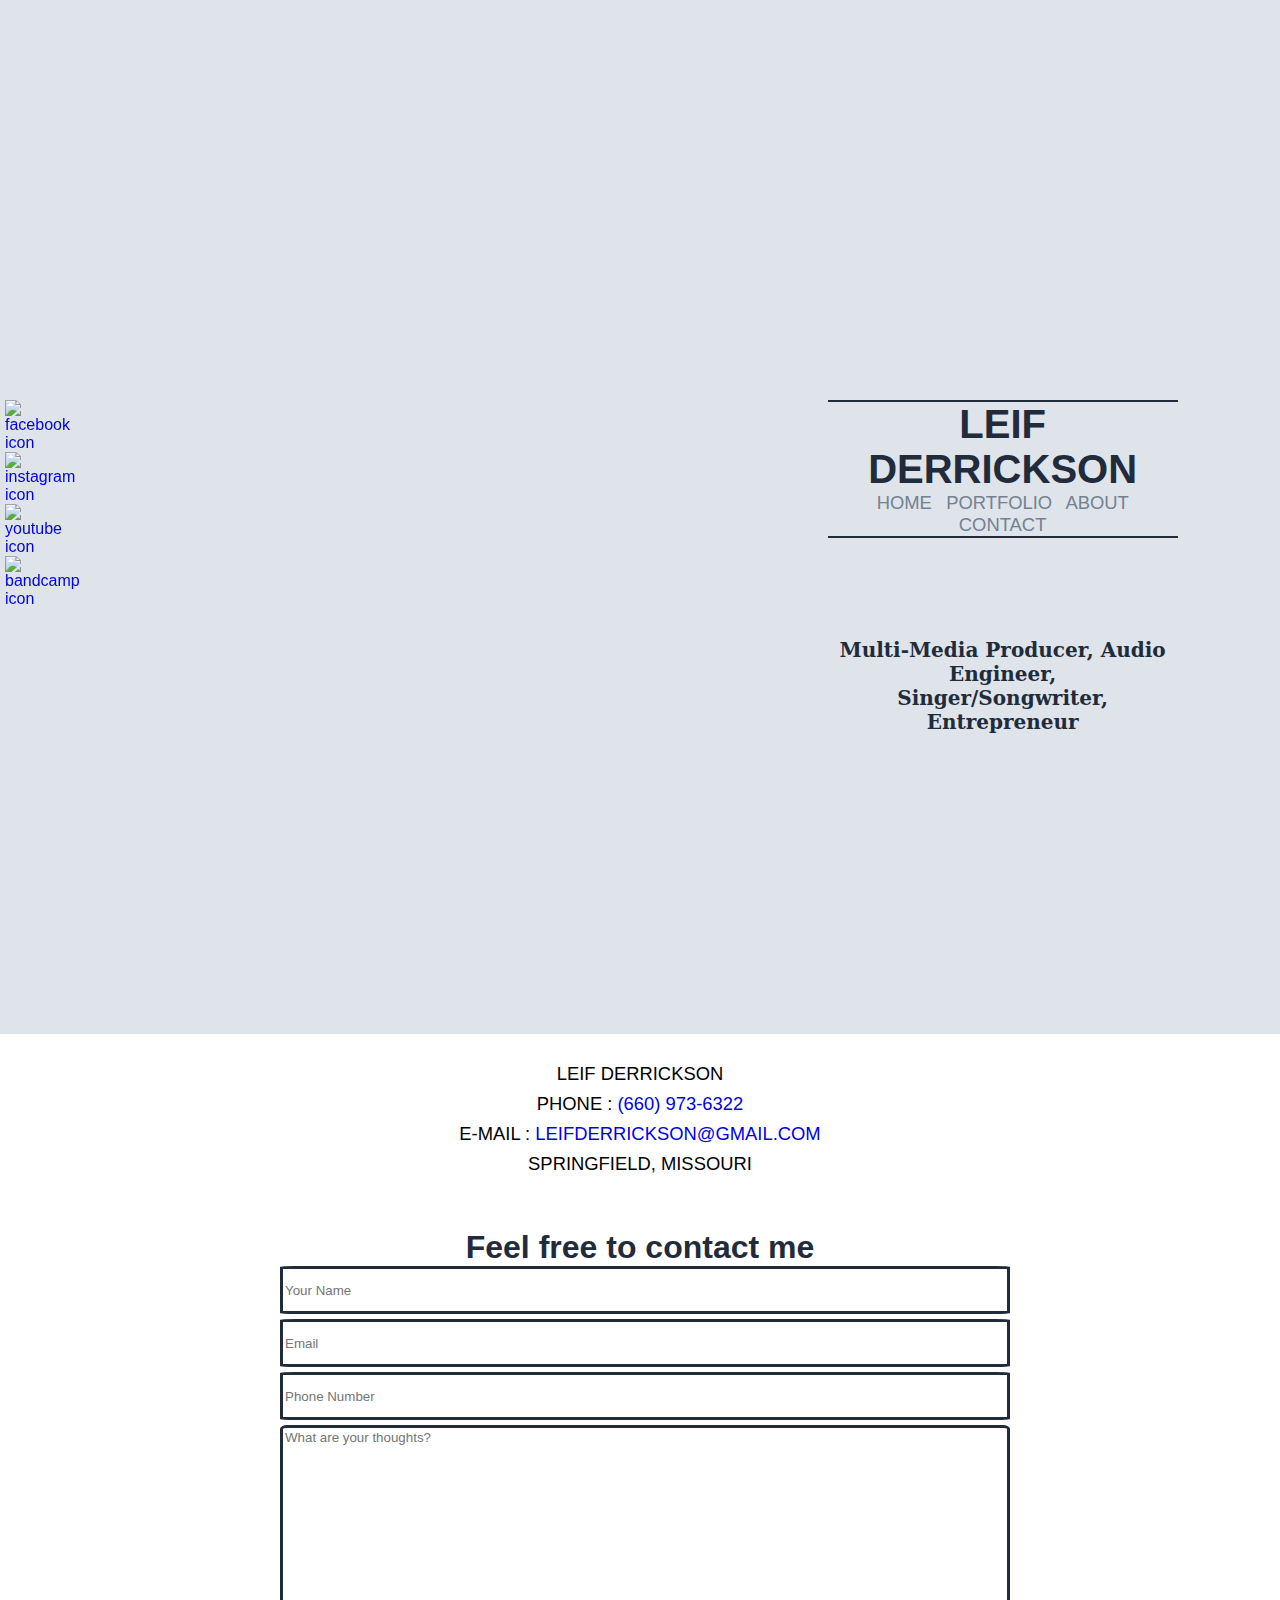
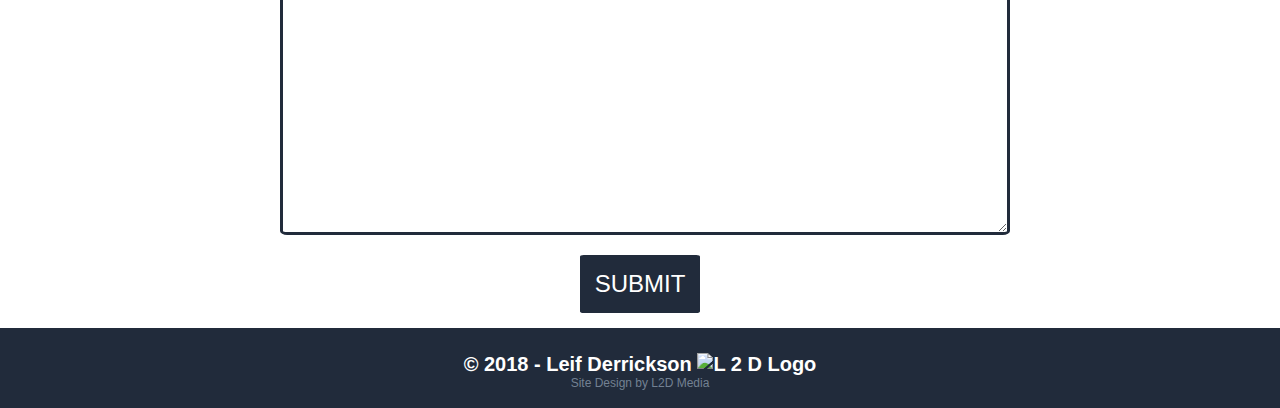
==== index.html @ 2d31aee1 "Add files via upload" ====
<!doctype html>
<html>
<head>
	<meta charset="utf-8">
	<title>Leif Derrickson Home</title>
	<meta name="viewport" content="width=device-width, initial-scale=1.0">
	<link href="style.css" type="text/css" rel="stylesheet">
</head>
	
<body>
	<div class="body-container">
		<div class="social-media-container">
					<a href="https://www.facebook.com/leifthewarrior" class="social-icon facebook"><img src="img/icons/facebook-social-icon-l2d.svg" alt="facebook icon"></a>

					<a href="https://www.instagram.com/leifderrickson/"  class="social-icon instagram"><img src="img/icons/instagram-social-icon-l2d.svg" alt="instagram icon"></a>

					<a href="https://www.youtube.com/user/LeifTheWarrior" class="social-icon youtube"><img src="img/icons/youtube-social-icon-l2d.svg" alt="youtube icon"></a>

					<a href="https://leifderrickson.bandcamp.com/releases" class="social-icon bandcamp"><img src="img/icons/bandcamp-social-icon-l2d.svg" alt="bandcamp icon"></a>
		</div>
		
		<header>
			<h1>Leif Derrickson</h1>
			<nav class="main-navigation">
				<a href="index.html" class="nav-link">Home</a>
				<a href="design.html" class="nav-link">Portfolio</a>
				<a href="about.html" class="nav-link">About</a>
				<a href="#contact" class="nav-link">Contact</a>
			</nav>
		</header>
		<img src="img/LeifDerrickson-Homepage-Mobile-profile.jpg" class="mobile-profile-small" alt="Leif Derrickson Home Page Profile">
		<img src="img/LeifDerrickson-Homepage-Background.jpg" class="mobile-profile-large" alt="Leif Derrickson Home Page Profile">
		<p class="body-paragraph">Multi-Media Producer, Audio Engineer, <br> Singer/Songwriter, Entrepreneur</p>
	</div>
	
	<div class="contact-container">
		<div class="contact-info">
			<p>Leif Derrickson
			<br>Phone :<a href="tel:+1-660-973-6322"> (660) 973-6322</a>
			<br>e-mail : <a href="mailto:leifderrickson@gmail.com">leifderrickson@gmail.com</a>
			<br>Springfield, Missouri</p>
		</div>
		
		<h2 id="contact">Feel free to contact me</h2>
		
		
			<form action="l2d_form_submit.php" class="contact" method="post"> <!--this action will be a php file/ protocol -->
				<input type="text" class="contact-input" id="firstName" name="name" placeholder="Your Name">
				<input type="email" class="contact-input" id="email" name="email" placeholder="Email">
				<input type="text" class="contact-input" id="phoneNumber" name="phoneNumber" placeholder="Phone Number">
				<textarea id="subject" name="suject" placeholder="What are your thoughts?"></textarea>
				<input  type="button" id="button" value="Submit">
			</form>
		
	</div>
	<footer>
		<h6>&copy; 2018 - Leif Derrickson <img src="img/L2D-logo-small-50px-white.png" alt="L 2 D Logo" class="L2DLogoSmall"> </h6> 
		
		<p>Site Design by L2D Media</p>
	</footer>
</body>
</html>
---- style.css ----
@charset "utf-8";
/* CSS Document */

* {
	display: border-box;
	margin: auto;
	font-family: "Gill Sans", "Gill Sans MT", "Myriad Pro", "DejaVu Sans Condensed", Helvetica, Arial, "sans-serif";
	list-style: none;
	text-decoration: none;
}

/**************************************Mobile Responsive********************************************************/

	.body-container {
		width: 100%;
		display: flex;
		flex-direction: column;
		background-color: #DEE4E9;
	}
	
	.social-media-container {
		display: flex;
		flex-direction: row;
		width: 100%;
		background-color: #212B3B;
		
	}
	.social-icon {
		align-content: center;
	}

	.social-icon > img {
		width: 45px;
		height: 45px;
	}

.social-icon > img:hover {
	transform: scale(1.25,1.25);
	transform-timing-function: ease-in;
}

.social-icon > img:active {
	transform: scale(.75,.75);
	transform-timing-function: ease-in;
}
	
	header {
		border-top: 2px solid #212b3b;
		border-bottom: 2px solid #212b3b;
		margin-top: 25px;
	}
	
	header h1 {
		width: 100%;
		font-size: 2.5em;
		color: #212B3B;
		text-transform: uppercase;
		text-align: center;
	}
	
	.main-navigation {
		font-size: 1.15em;
		text-align: center;
		text-transform: uppercase;
		word-spacing: .5em;
	}
	
	.main-navigation > a {
	 	color: #738192;	
	}

.main-navigation > a:hover {
	color: #212B3B;
}
	
	.main-navigation > a:active {
		color: #a59784;
	}
	
	.mobile-profile-small {
		width: 240px;
		height: 240px;
		border: 10px solid white;
		margin-top: 50px;
	}
	.mobile-profile-large {
		display: none;
	}
	
	.body-paragraph {
		width: 90%;
		font-family: Constantia, "Lucida Bright", "DejaVu Serif", Georgia, "serif";
		font-size: 1.25em;
		color: #212B3B;
		font-weight: bold;
		text-align: center;
		margin-top: 50px;
		margin-bottom: 100px;
	}
	
	/*******************Contact***************************/
	
	.contact-container {
		display: flex;
		flex-direction: column;
		width: 100%;
	}
	
	.contact-info p {
		font-size: 1.15em;
		text-align: center;
		text-transform: uppercase;
		line-height: 30px;
		margin-top: 25px;
	}
	
	.contact-container > h2 {
		font-size: 2em;
		color: #212B3B;
		margin-top: 50px;
	}
	
	.contact {
		display: flex;
		flex-direction: column;
		width: 90%;
	}
	
	.contact-input {
		width: 100%;
		height: 40px;
		border: 3px solid #212B3B;
		border-radius: 2%;
		margin-bottom: 5px;
	}
	
	#subject {
		width: 100%;
		height: 160px;
		border: 3px solid #212B3B;
		border-radius: 1%;
		margin-bottom: 5px;
	}
	
	#button {
		background-color: #212B3B;
		font-size: 1.5em;
		text-transform: uppercase;
		color: white;
		padding: 15px;
		border: none;
		border-radius: 3%;
		margin: 15px auto;
	}
	
	#button:active {
		transform: scale(.90, .90);
	}
	
	/******************Footer***********************/
	
	footer {
	background-color: #212b3b;
	height: 80px;
	overflow: hidden
}

h6 {
	width: 100%;
	text-align: center;
	color: white;
	font-size: 1.25em;
	margin-top: 25px;
}
	h6 > img {
		width: 25px;
	}
	
	footer > p {
		color: #738192;
		text-align: center;
		font-size: .75em;
	}


/******************************Portait Tablet large phone response*****************************************/

@media only screen and (min-width: 600px) {


	.mobile-profile-small {
		display: none;
	}
	
	.mobile-profile-large {
		display: block;
		width: 75%;
		border: 10px solid white;
		margin-top: 50px;
	}
	
}

/*****************************Responsive for Large Tablet to desktop************************************/

@media only screen and (min-width: 992px) {
	.mobile-profile-large {
		display: none;
	}
	.body-container {
	background-image: url(img/LeifDerrickson-Homepage-Background.jpg);
	background-color: #DEE4E9;
	background-size: cover;

	}
	
	.social-media-container {
		display: block;
		position: fixed;
		width: 50px;
		background-color: transparent;
		margin:  400px 0;
		margin-left: 5px;
	}
	
	
	
	header {

		width: 350px;
		margin-right: 8%;
		margin-top: 400px;
	}
	
	.body-paragraph {
		width: 350px;
		margin-top: 100px;
		margin-right: 8%;
		margin-bottom: 300px;
	}
	
	.contact-container {
		width: 800px;
	}
	
	#subject {
		height: 400px;
	}
	
	
	
}
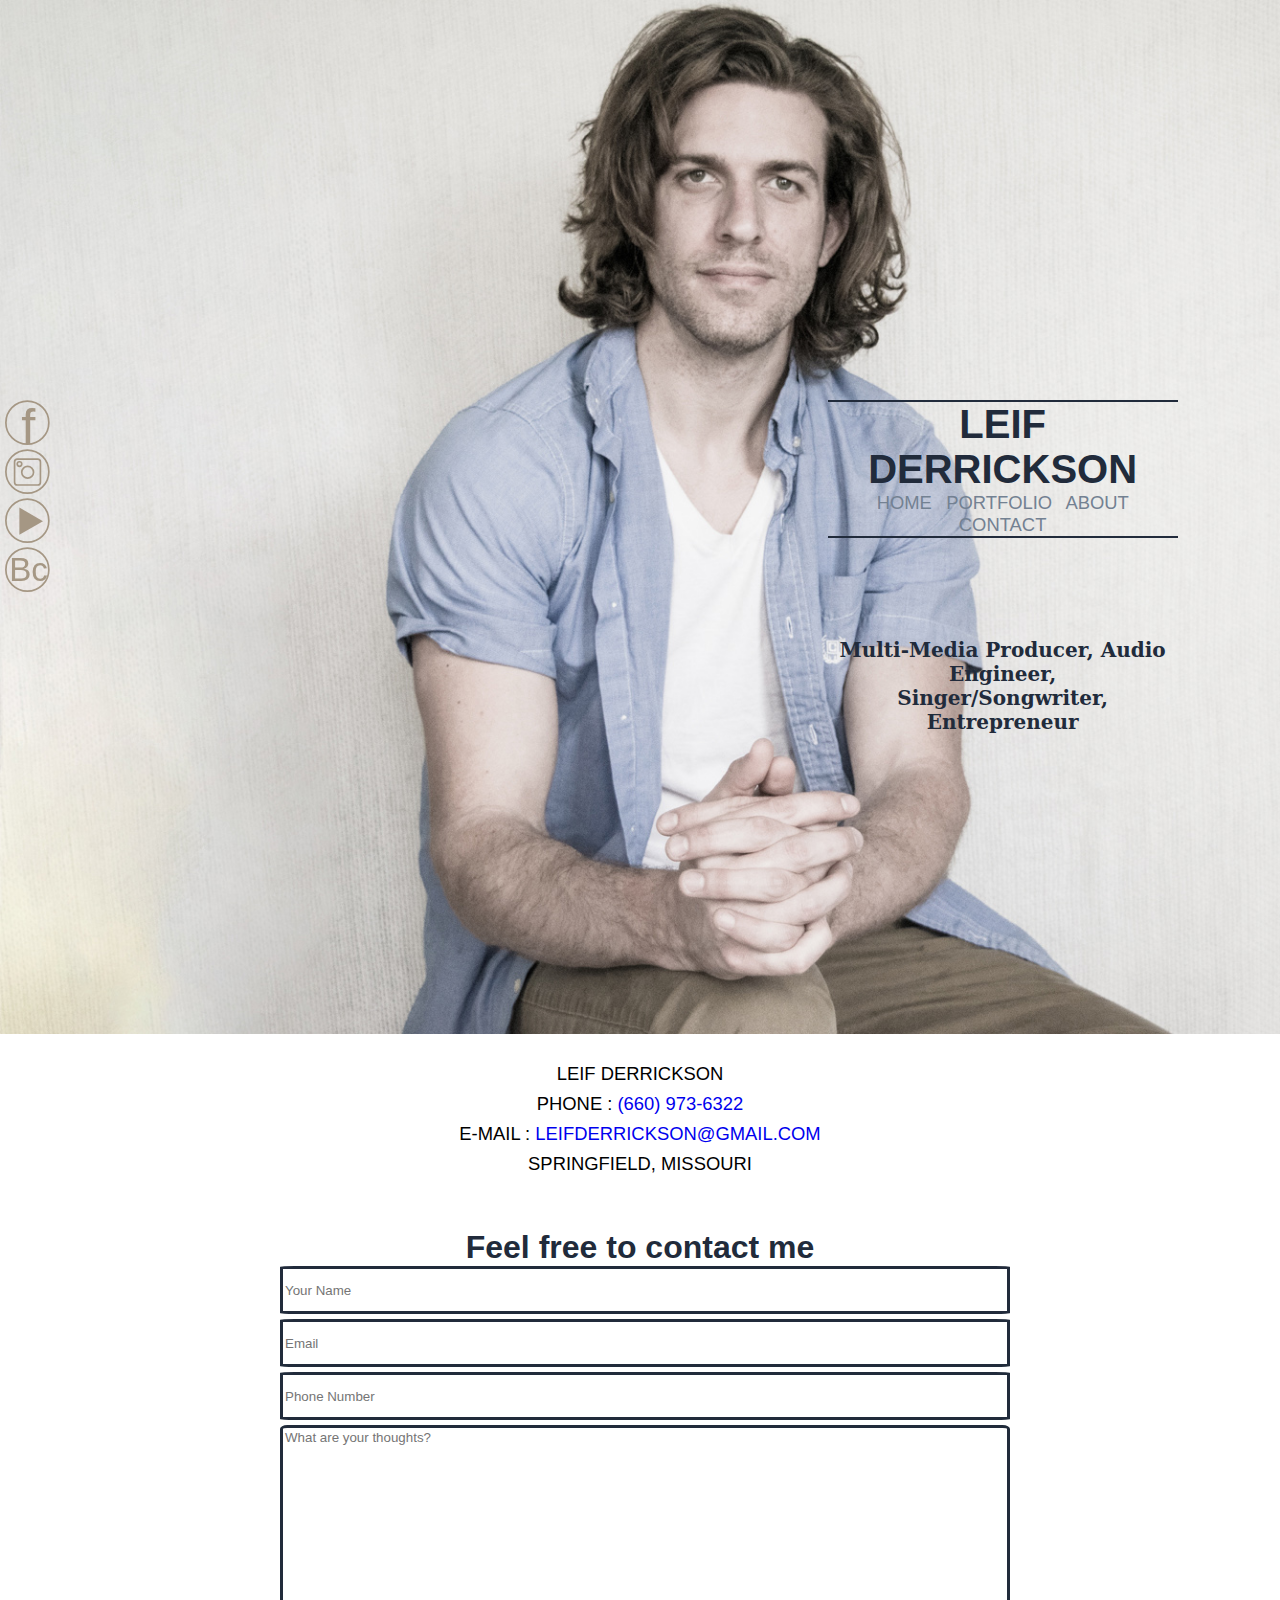
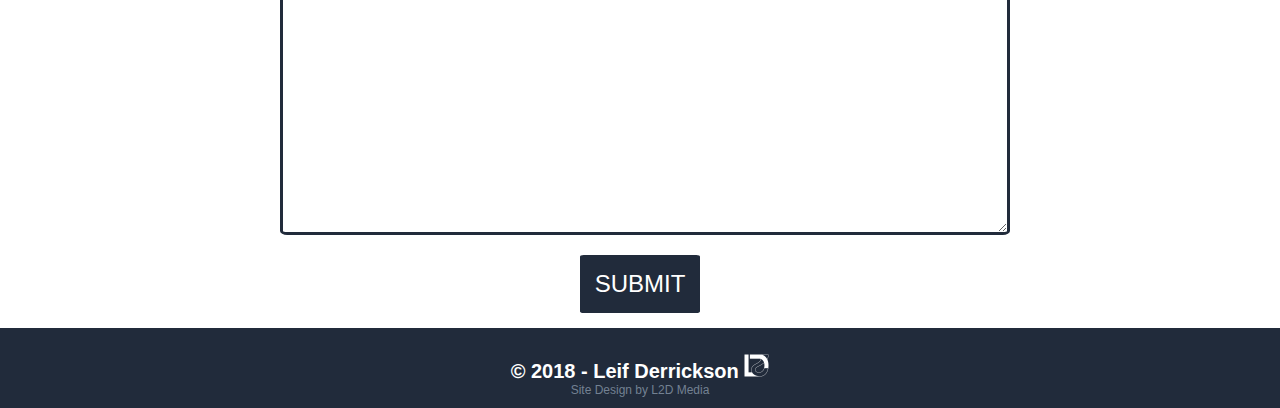
==== commit c220014d: "add favicon to homepage" ====
--- a/index.html
+++ b/index.html
@@ -5,8 +5,9 @@
 	<title>Leif Derrickson Home</title>
 	<meta name="viewport" content="width=device-width, initial-scale=1.0">
 	<link href="style.css" type="text/css" rel="stylesheet">
+	<link rel=icon href="img/L2D-logo-small-100px-navy.png">
 </head>
-	
+
 <body>
 	<div class="body-container">
 		<div class="social-media-container">
@@ -18,21 +19,21 @@
 
 					<a href="https://leifderrickson.bandcamp.com/releases" class="social-icon bandcamp"><img src="img/icons/bandcamp-social-icon-l2d.svg" alt="bandcamp icon"></a>
 		</div>
-		
+
 		<header>
 			<h1>Leif Derrickson</h1>
 			<nav class="main-navigation">
-				<a href="index.html" class="nav-link">Home</a>
-				<a href="design.html" class="nav-link">Portfolio</a>
-				<a href="about.html" class="nav-link">About</a>
-				<a href="#contact" class="nav-link">Contact</a>
+				<a href="./" class="nav-link">Home</a>
+				<a href="./design" class="nav-link">Portfolio</a>
+				<a href="./about" class="nav-link">About</a>
+				<a href="./#contact" class="nav-link">Contact</a>
 			</nav>
 		</header>
 		<img src="img/LeifDerrickson-Homepage-Mobile-profile.jpg" class="mobile-profile-small" alt="Leif Derrickson Home Page Profile">
 		<img src="img/LeifDerrickson-Homepage-Background.jpg" class="mobile-profile-large" alt="Leif Derrickson Home Page Profile">
 		<p class="body-paragraph">Multi-Media Producer, Audio Engineer, <br> Singer/Songwriter, Entrepreneur</p>
 	</div>
-	
+
 	<div class="contact-container">
 		<div class="contact-info">
 			<p>Leif Derrickson
@@ -40,10 +41,10 @@
 			<br>e-mail : <a href="mailto:leifderrickson@gmail.com">leifderrickson@gmail.com</a>
 			<br>Springfield, Missouri</p>
 		</div>
-		
+
 		<h2 id="contact">Feel free to contact me</h2>
-		
-		
+
+
 			<form action="l2d_form_submit.php" class="contact" method="post"> <!--this action will be a php file/ protocol -->
 				<input type="text" class="contact-input" id="firstName" name="name" placeholder="Your Name">
 				<input type="email" class="contact-input" id="email" name="email" placeholder="Email">
@@ -51,11 +52,11 @@
 				<textarea id="subject" name="suject" placeholder="What are your thoughts?"></textarea>
 				<input  type="button" id="button" value="Submit">
 			</form>
-		
+
 	</div>
 	<footer>
-		<h6>&copy; 2018 - Leif Derrickson <img src="img/L2D-logo-small-50px-white.png" alt="L 2 D Logo" class="L2DLogoSmall"> </h6> 
-		
+		<h6>&copy; 2018 - Leif Derrickson <img src="img/L2D-logo-small-50px-white.png" alt="L 2 D Logo" class="L2DLogoSmall"> </h6>
+
 		<p>Site Design by L2D Media</p>
 	</footer>
 </body>
